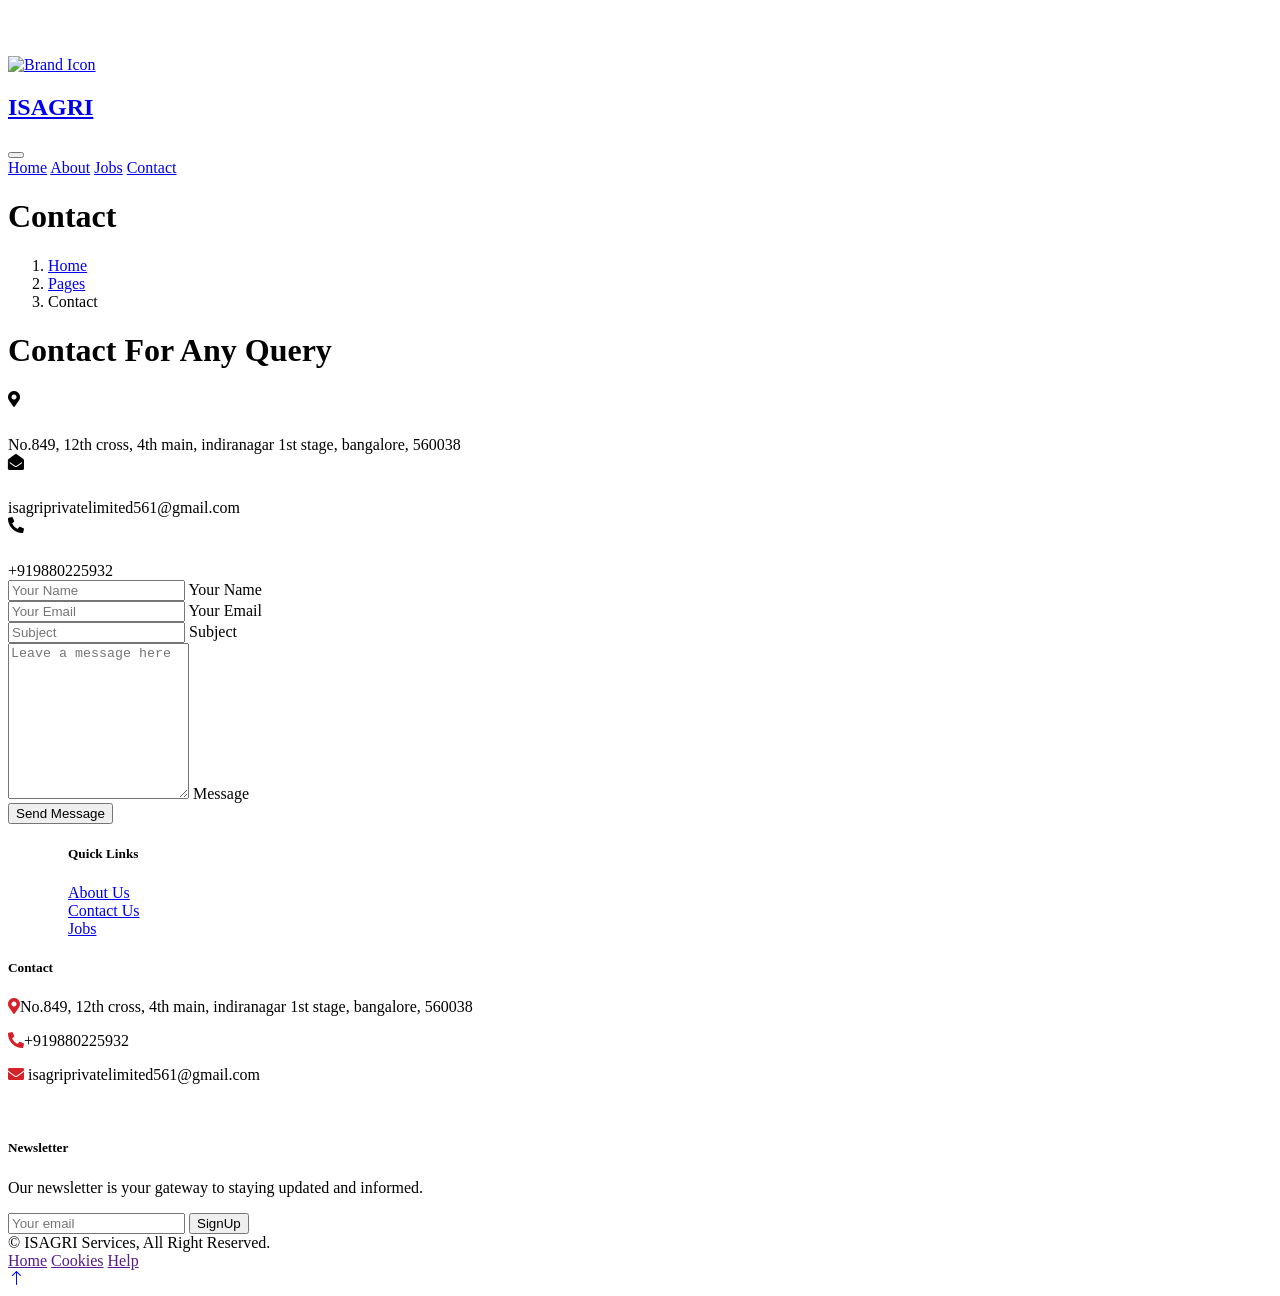
==== contact.html @ 4afe0942 "Add files via upload" ====
<!DOCTYPE html>
<html lang="en">

<head>
    <meta charset="utf-8">
    <title>ISAGRI Services</title>
    <meta content="width=device-width, initial-scale=1.0" name="viewport">
    <meta content="" name="keywords">
    <meta content="" name="description">

    <!-- Favicon -->
    <link href="img/isagri.png" rel="icon">

    <!-- Google Web Fonts -->
    <link rel="preconnect" href="https://fonts.googleapis.com">
    <link rel="preconnect" href="https://fonts.gstatic.com" crossorigin>
    <link href="https://fonts.googleapis.com/css2?family=Poppins:wght@400;500;600&family=Poppins:wght@700;800&display=swap" rel="stylesheet">
    
    <!-- Icon Font Stylesheet -->
    <link href="https://cdnjs.cloudflare.com/ajax/libs/font-awesome/5.10.0/css/all.min.css" rel="stylesheet">
    <link href="https://cdn.jsdelivr.net/npm/bootstrap-icons@1.4.1/font/bootstrap-icons.css" rel="stylesheet">

    <!-- Libraries Stylesheet -->
    <link href="lib/animate/animate.min.css" rel="stylesheet">
    <link href="lib/owlcarousel/assets/owl.carousel.min.css" rel="stylesheet">

    <!-- Customized Bootstrap Stylesheet -->
    <link href="css/bootstrap.min.css" rel="stylesheet">

    <!-- Template Stylesheet -->
    <link href="css/style.css" rel="stylesheet">
</head>

<body>
    <div class="container-fluid bg-white p-0">
        <!-- Spinner Start -->
        <div id="spinner" class="show bg-white position-fixed translate-middle w-100 vh-100 top-50 start-50 d-flex align-items-center justify-content-center">
            <div class="spinner-border text-primary" style="width: 3rem; height: 3rem;" role="status">
                <span class="sr-only">Loading...</span>
            </div>
        </div>
        <!-- Spinner End -->


        <!-- Navbar Start -->
        <nav class="navbar navbar-expand-lg bg-white navbar-light shadow sticky-top p-0">
            <a href="index.html" class="navbar-brand d-flex align-items-center text-center py-0 px-4 px-lg-5">
                <img src="img/isagri.png" alt="Brand Icon" style="height: 30px; margin-right: 10px;">
                <h1 class="m-0 text-primary">ISAGRI</h1>
            </a>            
            <button type="button" class="navbar-toggler me-4" data-bs-toggle="collapse" data-bs-target="#navbarCollapse">
                <span class="navbar-toggler-icon"></span>
            </button>
            <div class="collapse navbar-collapse" id="navbarCollapse">
                <div class="navbar-nav ms-auto p-4 p-lg-0">
                    <a href="index.html" class="nav-item nav-link ">Home</a>
                    <a href="about.html" class="nav-item nav-link ">About</a>
                    <a href="job-list.html" class="nav-item nav-link ">Jobs</a>
                    <a href="contact.html" class="nav-item nav-link active">Contact</a>
                </div>
            </div>
        </nav>
        <!-- Navbar End -->


        <!-- Header End -->
        <div class="container-fluid py-5 bg-dark page-header mb-5">
            <div class="container my-5 pt-5 pb-4">
                <h1 class="display-3 text-white mb-3 animated slideInDown">Contact</h1>
                <nav aria-label="breadcrumb">
                    <ol class="breadcrumb text-uppercase">
                        <li class="breadcrumb-item"><a href="#">Home</a></li>
                        <li class="breadcrumb-item"><a href="#">Pages</a></li>
                        <li class="breadcrumb-item text-white active" aria-current="page">Contact</li>
                    </ol>
                </nav>
            </div>
        </div>
        <!-- Header End -->


        <!-- Contact Start -->
        <div class="container-fluid py-5">
            <div class="container">
                <h1 class="text-center mb-5 wow fadeInUp" data-wow-delay="0.1s">Contact For Any Query</h1>
                <div class="row g-4">
                    <div class="col-12">
                        <div class="row gy-4">
                            <div class="col-md-4 wow fadeIn" data-wow-delay="0.1s">
                                <div class="d-flex align-items-center bg-light rounded p-4">
                                    <div class="bg-white border rounded d-flex flex-shrink-0 align-items-center justify-content-center me-3" style="width: 45px; height: 45px;">
                                        <i class="fa fa-map-marker-alt text-primary"></i>
                                    </div>
                                    <span>No.849, 12th cross, 4th main, indiranagar 1st stage, bangalore, 560038</span>
                                </div>
                            </div>
                            <div class="col-md-4 wow fadeIn" data-wow-delay="0.3s">
                                <div class="d-flex align-items-center bg-light rounded p-4">
                                    <div class="bg-white border rounded d-flex flex-shrink-0 align-items-center justify-content-center me-3" style="width: 45px; height: 45px;">
                                        <i class="fa fa-envelope-open text-primary"></i>
                                    </div>
                                    <span>isagriprivatelimited561@gmail.com</span>
                                </div>
                            </div>
                            <div class="col-md-4 wow fadeIn" data-wow-delay="0.5s">
                                <div class="d-flex align-items-center bg-light rounded p-4">
                                    <div class="bg-white border rounded d-flex flex-shrink-0 align-items-center justify-content-center me-3" style="width: 45px; height: 45px;">
                                        <i class="fa fa-phone-alt text-primary"></i>
                                    </div>
                                    <span>+919880225932</span>
                                </div>
                            </div>
                        </div>
                    </div>
                    <div class="12">
                        <div class="wow fadeInUp" data-wow-delay="0.5s">
                                <div class="row g-3">
                                    <div class="col-md-6">
                                        <div class="form-floating">
                                            <input type="text" class="form-control" id="name" placeholder="Your Name">
                                            <label for="name">Your Name</label>
                                        </div>
                                    </div>
                                    <div class="col-md-6">
                                        <div class="form-floating">
                                            <input type="email" class="form-control" id="email" placeholder="Your Email">
                                            <label for="email">Your Email</label>
                                        </div>
                                    </div>
                                    <div class="col-12">
                                        <div class="form-floating">
                                            <input type="text" class="form-control" id="subject" placeholder="Subject">
                                            <label for="subject">Subject</label>
                                        </div>
                                    </div>
                                    <div class="col-12">
                                        <div class="form-floating">
                                            <textarea class="form-control" placeholder="Leave a message here" id="message" style="height: 150px"></textarea>
                                            <label for="message">Message</label>
                                        </div>
                                    </div>
                                    <div class="col-12">
                                        <button class="btn btn-primary w-100 py-3" type="submit">Send Message</button>
                                    </div>
                                </div>
                            </form>
                        </div>
                    </div>
                </div>
            </div>
        </div>
        <!-- Contact End -->


        <!-- Footer Start -->
        <div class="container-fluid bg-dark text-white-50 footer pt-5 mt-5 wow fadeIn" data-wow-delay="0.1s">
            <div class="container-fluid py-5">
                <div class="row g-5">
                    <div class="col-lg-3 col-md-6 text-start quick-links">
                        <h5 class="text-white mb-4">Quick Links</h5>
                        <a class="btn btn-link text-white-50" href="about.html" style="display: block;">About Us</a>
                        <a class="btn btn-link text-white-50" href="contact.html" style="display: block;">Contact Us</a>
                        <a class="btn btn-link text-white-50" href="job-list.html" style="display: block;">Jobs</a>
                    </div>
                                 
                    <div class="col-lg-3 col-md-6 text-start contact-section">
                        <h5 class="text-white mb-4">Contact</h5>
                        <p class="mb-2"><i class="fa fa-map-marker-alt me-3" style="color: #d4212a;"></i>No.849, 12th cross, 4th main, indiranagar 1st stage, bangalore, 560038</p>
                        <p class="mb-2"><i class="fa fa-phone-alt me-3" style="color: #d4212a;"></i>+919880225932</p>
                        <p class="mb-2 d-flex align-items-center">
                            <i class="fa fa-envelope me-3" style="color: #d4212a;"></i>
                            <span>isagriprivatelimited561@gmail.com</span>
                        </p>
                        <div class="d-flex pt-2">
                            <a class="btn btn-social" href="" style="border: none;"><i class="fab fa-twitter" style="color: #ffffff;"></i></a>
                            <a class="btn btn-social" href="" style="border: none;"><i class="fab fa-facebook-f" style="color: #ffffff;"></i></a>
                            <a class="btn btn-social" href="" style="border: none;"><i class="fab fa-youtube" style="color: #ffffff;"></i></a>
                            <a class="btn btn-social" href="" style="border: none;"><i class="fab fa-linkedin-in" style="color: #ffffff;"></i></a>
                        </div>
                    </div>
                    
                    <div class="col-lg-3 col-md-6 text-start newsletter-section">
                        <h5 class="text-white mb-4">Newsletter</h5>
                        <p>Our newsletter is your gateway to staying updated and informed.</p>
                        <div class="position-relative mx-auto" style="max-width: 400px;">
                            <input class="form-control bg-transparent w-100 py-3 ps-4 pe-5" type="text" placeholder="Your email">
                            <button type="button" class="btn btn-primary py-2 position-absolute top-0 end-0 mt-2 me-2">SignUp</button>
                        </div>
                    </div>                    
                    
                </div>
            </div>
            <div class="container">
                <div class="copyright">
                    <div class="row">
                        <div class="col-md-6 text-center text-md-start mb-3 mb-md-0">
                            &copy; <a class="">ISAGRI Services</a>, All Right Reserved.
                        </div>
                        <div class="col-md-6 text-center text-md-end">
                            <div class="footer-menu">
                                <a href="">Home</a>
                                <a href="">Cookies</a>
                                <a href="">Help</a>
                            </div>
                        </div>
                    </div>
                </div>
            </div>
        </div>
        <!-- Footer End -->


        <!-- Back to Top -->
        <a href="#" class="btn btn-lg btn-primary btn-lg-square back-to-top"><i class="bi bi-arrow-up"></i></a>
    </div>

    <!-- JavaScript Libraries -->
    <script src="https://code.jquery.com/jquery-3.4.1.min.js"></script>
    <script src="https://cdn.jsdelivr.net/npm/bootstrap@5.0.0/dist/js/bootstrap.bundle.min.js"></script>
    <script src="lib/wow/wow.min.js"></script>
    <script src="lib/easing/easing.min.js"></script>
    <script src="lib/waypoints/waypoints.min.js"></script>
    <script src="lib/owlcarousel/owl.carousel.min.js"></script>

    <!-- Template Javascript -->
    <script src="js/main.js"></script>
    <script>window.addEventListener('resize', function() {
        const quickLinks = document.querySelector('.quick-links');
        if (window.innerWidth <= 768) {
            quickLinks.style.marginLeft = '0';
        } else {
            quickLinks.style.marginLeft = '60px';
        }
    });
    
    // Initial check for screen size
    document.addEventListener('DOMContentLoaded', function() {
        const quickLinks = document.querySelector('.quick-links');
        if (window.innerWidth <= 768) {
            quickLinks.style.marginLeft = '0';
        } else {
            quickLinks.style.marginLeft = '60px';
        }
    });
    </script>
</body>

</html>
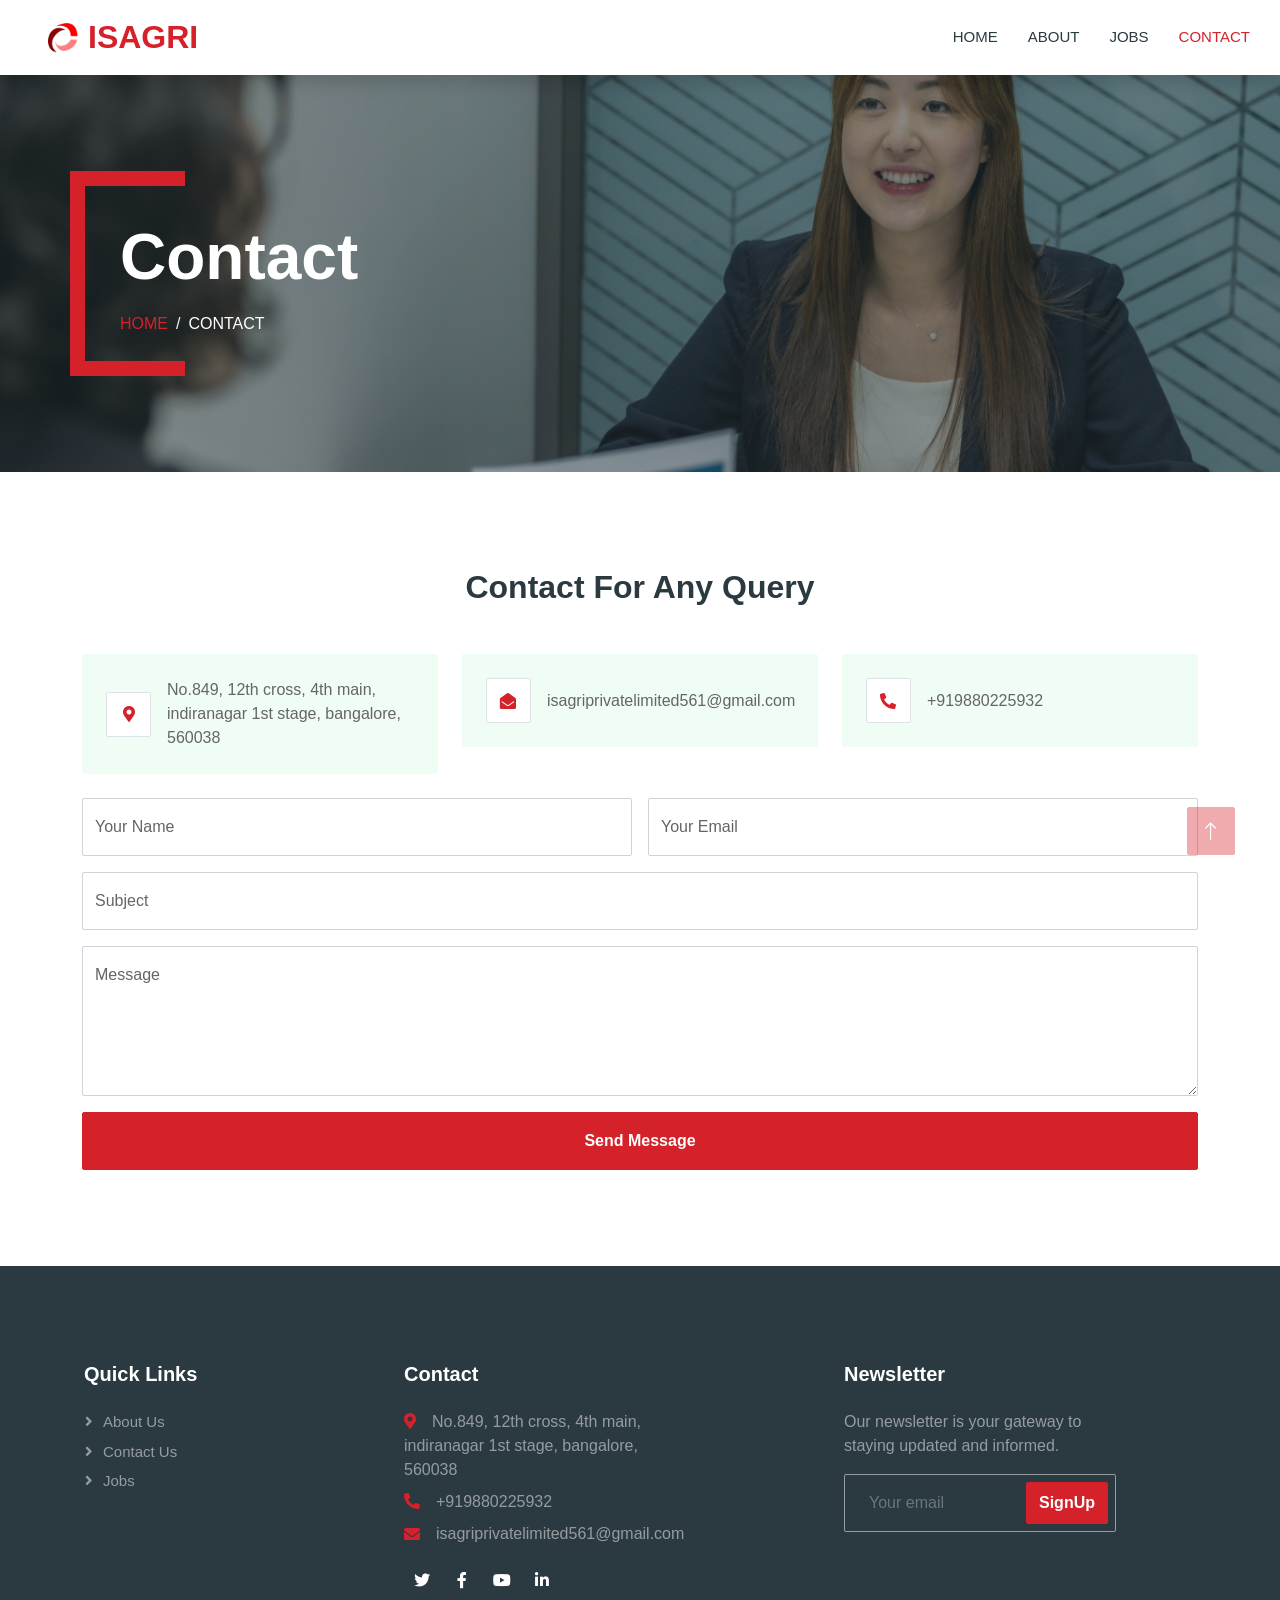
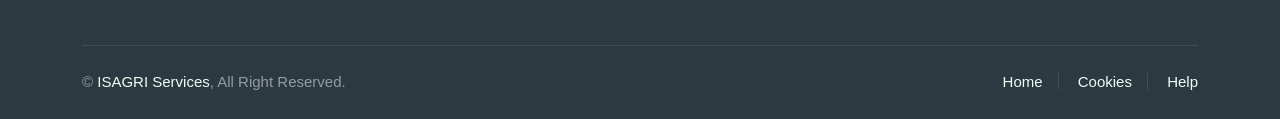
==== commit 326fccad: "Update contact.html" ====
--- a/contact.html
+++ b/contact.html
@@ -70,7 +70,6 @@
                 <nav aria-label="breadcrumb">
                     <ol class="breadcrumb text-uppercase">
                         <li class="breadcrumb-item"><a href="#">Home</a></li>
-                        <li class="breadcrumb-item"><a href="#">Pages</a></li>
                         <li class="breadcrumb-item text-white active" aria-current="page">Contact</li>
                     </ol>
                 </nav>
@@ -245,4 +244,4 @@
     </script>
 </body>
 
-</html>+</html>
--- a/css/style.css
+++ b/css/style.css
@@ -0,0 +1,396 @@
+/********** Template CSS **********/
+:root {
+    --primary: #d4212a;
+    --secondary: #700C0F;
+    --light: #EFFDF5;
+    --dark: #2B3940;
+}
+
+.back-to-top {
+    position: fixed;
+    display: none;
+    right: 45px;
+    bottom: 45px;
+    z-index: 99;
+}
+@media (min-width: 1200px) {
+    .newsletter-section {
+        margin-left: 120px; /* Adjust the value as needed */
+    }
+}
+
+/*** Spinner ***/
+#spinner {
+    opacity: 0;
+    visibility: hidden;
+    transition: opacity .5s ease-out, visibility 0s linear .5s;
+    z-index: 99999;
+}
+
+#spinner.show {
+    transition: opacity .5s ease-out, visibility 0s linear 0s;
+    visibility: visible;
+    opacity: 1;
+}
+
+
+/*** Button ***/
+.btn {
+    font-family: 'poppins', sans-serif;
+    font-weight: 600;
+    transition: .5s;
+}
+
+.btn.btn-primary,
+.btn.btn-secondary {
+    color: #FFFFFF;
+}
+
+.btn-square {
+    width: 38px;
+    height: 38px;
+}
+
+.btn-sm-square {
+    width: 32px;
+    height: 32px;
+}
+
+.btn-lg-square {
+    width: 48px;
+    height: 48px;
+}
+
+.btn-square,
+.btn-sm-square,
+.btn-lg-square {
+    padding: 0;
+    display: flex;
+    align-items: center;
+    justify-content: center;
+    font-weight: normal;
+    border-radius: 2px;
+}
+
+
+/*** Navbar ***/
+.navbar .dropdown-toggle::after {
+    border: none;
+    content: "\f107";
+    font-family: "Font Awesome 5 Free";
+    font-weight: 900;
+    vertical-align: middle;
+    margin-left: 5px;
+    transition: .5s;
+}
+
+.navbar .dropdown-toggle[aria-expanded=true]::after {
+    transform: rotate(-180deg);
+}
+
+.navbar-dark .navbar-nav .nav-link,
+.navbar-light .navbar-nav .nav-link {
+    margin-right: 30px;
+    padding: 25px 0;
+    color: #FFFFFF;
+    font-size: 15px;
+    text-transform: uppercase;
+    outline: none;
+}
+
+.navbar-dark .navbar-nav .nav-link:hover,
+.navbar-dark .navbar-nav .nav-link.active,
+.navbar-light .navbar-nav .nav-link:hover,
+.navbar-light .navbar-nav .nav-link.active {
+    color: var(--primary);
+}
+
+@media (max-width: 991.98px) {
+    .navbar-dark .navbar-nav .nav-link,
+    .navbar-light .navbar-nav .nav-link  {
+        margin-right: 0;
+        padding: 10px 0;
+    }
+
+    .navbar-light .navbar-nav {
+        border-top: 1px solid #EEEEEE;
+    }
+}
+
+.navbar-light .navbar-brand,
+.navbar-light a.btn {
+    height: 75px;
+}
+
+.navbar-light .navbar-nav .nav-link {
+    color: var(--dark);
+    font-weight: 500;
+}
+
+.navbar-light.sticky-top {
+    top: -100px;
+    transition: .5s;
+}
+
+@media (min-width: 992px) {
+    .navbar .nav-item .dropdown-menu {
+        display: block;
+        top: 100%;
+        margin-top: 0;
+        transform: rotateX(-75deg);
+        transform-origin: 0% 0%;
+        opacity: 0;
+        visibility: hidden;
+        transition: .5s;
+        
+    }
+
+    .navbar .nav-item:hover .dropdown-menu {
+        transform: rotateX(0deg);
+        visibility: visible;
+        transition: .5s;
+        opacity: 1;
+    }
+}
+
+
+/*** Header ***/
+.header-carousel .container,
+.page-header .container {
+    position: relative;
+    padding: 45px 0 45px 35px;
+    border-left: 15px solid var(--primary);
+}
+
+.header-carousel .container::before,
+.header-carousel .container::after,
+.page-header .container::before,
+.page-header .container::after {
+    position: absolute;
+    content: "";
+    top: 0;
+    left: 0;
+    width: 100px;
+    height: 15px;
+    background: var(--primary);
+}
+
+.header-carousel .container::after,
+.page-header .container::after {
+    top: 100%;
+    margin-top: -15px;
+}
+
+@media (max-width: 768px) {
+    .header-carousel .owl-carousel-item {
+        position: relative;
+        min-height: 500px;
+    }
+    
+    .header-carousel .owl-carousel-item img {
+        position: absolute;
+        width: 100%;
+        height: 100%;
+        object-fit: cover;
+    }
+
+    .header-carousel .owl-carousel-item p {
+        font-size: 14px !important;
+        font-weight: 400 !important;
+    }
+
+    .header-carousel .owl-carousel-item h1 {
+        font-size: 30px;
+        font-weight: 600;
+    }
+}
+
+.header-carousel .owl-nav {
+    position: absolute;
+    top: 50%;
+    right: 8%;
+    transform: translateY(-50%);
+    display: flex;
+    flex-direction: column;
+}
+
+.header-carousel .owl-nav .owl-prev,
+.header-carousel .owl-nav .owl-next {
+    margin: 7px 0;
+    width: 45px;
+    height: 45px;
+    display: flex;
+    align-items: center;
+    justify-content: center;
+    color: #FFFFFF;
+    background: transparent;
+    border-radius: 2px;
+    font-size: 22px;
+    transition: .5s;
+}
+
+.header-carousel .owl-nav .owl-prev:hover,
+.header-carousel .owl-nav .owl-next:hover {
+    background: var(--primary);
+    border-color: var(--primary);
+}
+
+.page-header {
+    background: linear-gradient(rgba(43, 57, 64, .5), rgba(43, 57, 64, .5)), url(../img/carousel-1.jpg) center center no-repeat;
+    background-size: cover;
+}
+
+.breadcrumb-item + .breadcrumb-item::before {
+    color: var(--light);
+}
+
+
+/*** About ***/
+.about-bg {
+    background-image: -webkit-repeating-radial-gradient(center center, rgba(0, 0, 0, 0.2), rgba(0, 0, 0, 0.2) 1px, transparent 1px, transparent 100%);
+    background-image: -moz-repeating-radial-gradient(center center, rgba(0, 0, 0, 0.2), rgba(0, 0, 0, 0.2) 1px, transparent 1px, transparent 100%);
+    background-image: -ms-repeating-radial-gradient(center center, rgba(0, 0, 0, 0.2), rgba(0, 0, 0, 0.2) 1px, transparent 1px, transparent 100%);
+    background-image: -o-repeating-radial-gradient(center center, rgba(0, 0, 0, 0.2), rgba(0, 0, 0, 0.2) 1px, transparent 1px, transparent 100%);
+    background-image: repeating-radial-gradient(center center, rgba(0, 0, 0, 0.2), rgba(0, 0, 0, 0.2) 1px, transparent 1px, transparent 100%);
+    background-size: 5px 5px;
+}
+
+
+/*** Category ***/
+.cat-item {
+    display: block;
+    box-shadow: 0 0 45px rgba(0, 0, 0, .08);
+    border: 1px solid transparent;
+    transition: .5s;
+}
+
+.cat-item:hover {
+    border-color: rgba(0, 0, 0, .08);
+    box-shadow: none;
+}
+
+
+/*** Job Listing ***/
+.nav-pills .nav-item .active {
+    border-bottom: 2px solid var(--primary);
+}
+
+.job-item {
+    border: 1px solid transparent;
+    border-radius: 2px;
+    box-shadow: 0 0 45px rgba(0, 0, 0, .08);
+    transition: .5s;
+}
+
+.job-item:hover {
+    border-color: rgba(0, 0, 0, .08);
+    box-shadow: none;
+}
+
+
+/*** Testimonial ***/
+.testimonial-carousel .owl-item .testimonial-item,
+.testimonial-carousel .owl-item.center .testimonial-item * {
+    transition: .5s;
+}
+
+.testimonial-carousel .owl-item.center .testimonial-item {
+    background: var(--primary) !important;
+}
+
+.testimonial-carousel .owl-item.center .testimonial-item * {
+    color: #FFFFFF !important;
+}
+
+.testimonial-carousel .owl-dots {
+    margin-top: 24px;
+    display: flex;
+    align-items: flex-end;
+    justify-content: center;
+}
+
+.testimonial-carousel .owl-dot {
+    position: relative;
+    display: inline-block;
+    margin: 0 5px;
+    width: 15px;
+    height: 15px;
+    border: 5px solid var(--primary);
+    border-radius: 2px;
+    transition: .5s;
+}
+
+.testimonial-carousel .owl-dot.active {
+    background: var(--dark);
+    border-color: var(--primary);
+}
+
+
+/*** Footer ***/
+.footer .btn.btn-social {
+    margin-right: 5px;
+    width: 35px;
+    height: 35px;
+    display: flex;
+    align-items: center;
+    justify-content: center;
+    color: var(--light);
+    border: 1px solid rgba(255,255,255,0.5);
+    border-radius: 2px;
+    transition: .3s;
+}
+
+.footer .btn.btn-social:hover {
+    color: var(--primary);
+    border-color: var(--light);
+}
+
+.footer .btn.btn-link {
+    display: block;
+    margin-bottom: 5px;
+    padding: 0;
+    text-align: left;
+    font-size: 15px;
+    font-weight: normal;
+    text-transform: capitalize;
+    transition: .3s;
+}
+
+.footer .btn.btn-link::before {
+    position: relative;
+    content: "\f105";
+    font-family: "Font Awesome 5 Free";
+    font-weight: 900;
+    margin-right: 10px;
+}
+
+.footer .btn.btn-link:hover {
+    letter-spacing: 1px;
+    box-shadow: none;
+}
+
+.footer .form-control {
+    border-color: rgba(255,255,255,0.5);
+}
+
+.footer .copyright {
+    padding: 25px 0;
+    font-size: 15px;
+    border-top: 1px solid rgba(256, 256, 256, .1);
+}
+
+.footer .copyright a {
+    color: var(--light);
+}
+
+.footer .footer-menu a {
+    margin-right: 15px;
+    padding-right: 15px;
+    border-right: 1px solid rgba(255, 255, 255, .1);
+}
+
+.footer .footer-menu a:last-child {
+    margin-right: 0;
+    padding-right: 0;
+    border-right: none;
+}
